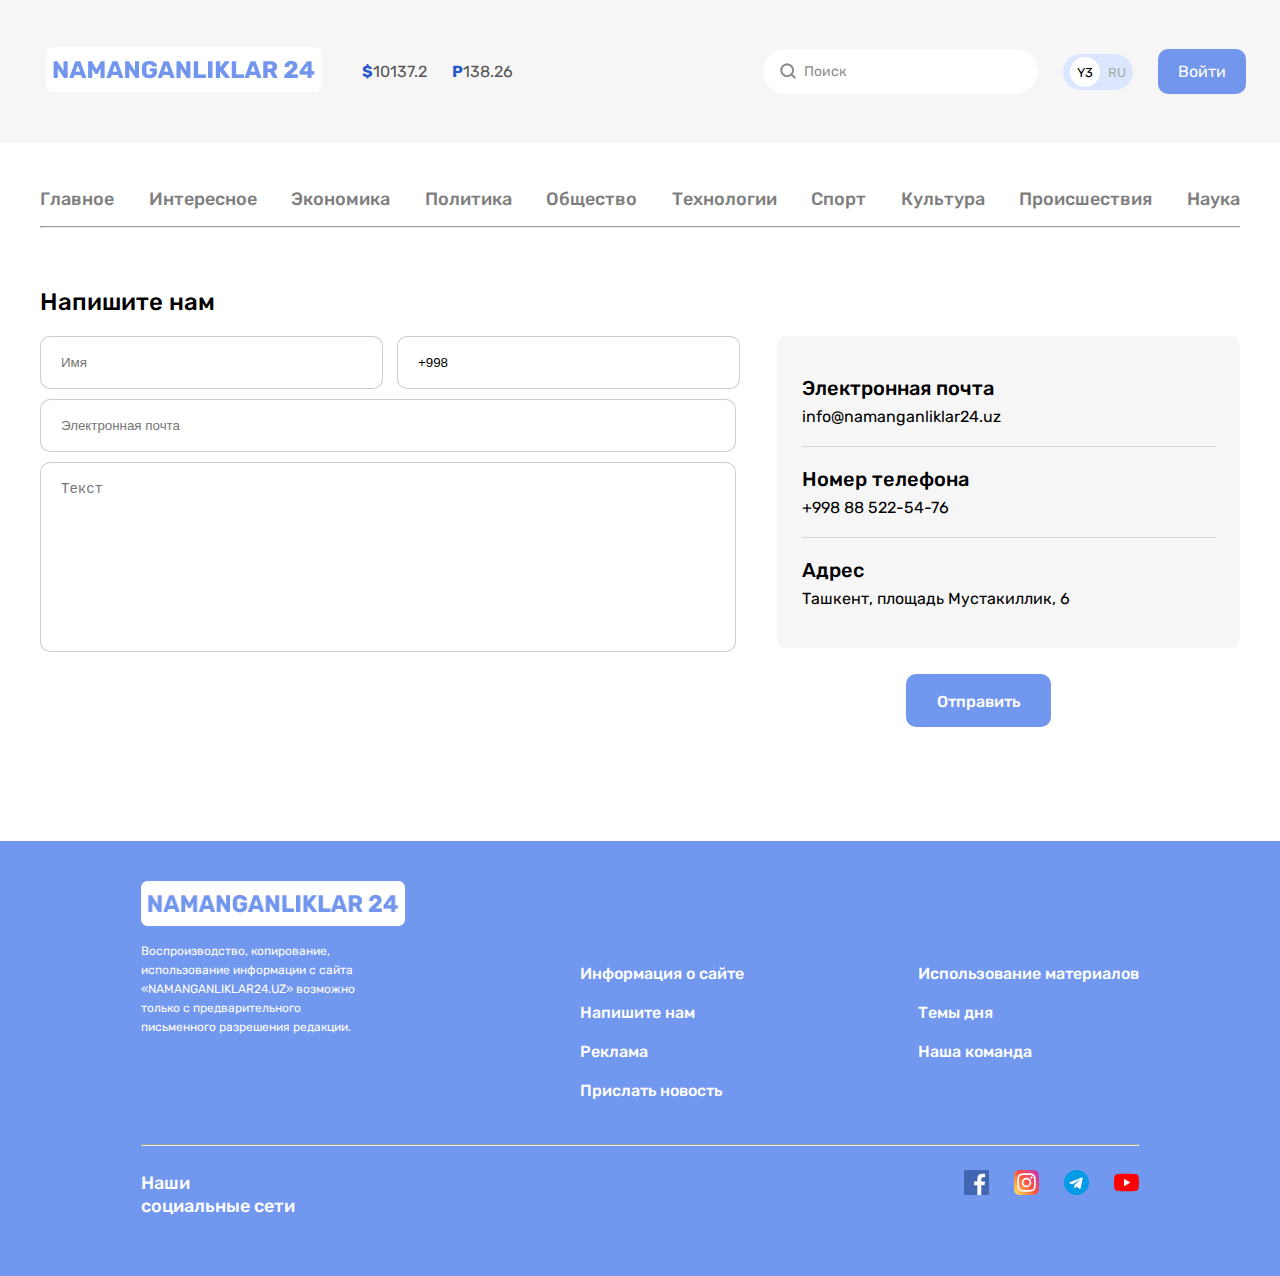
==== contact.html @ 20eacf01 "Add new page cantact" ====
<!DOCTYPE html>
<html lang="en">
<head>
  <meta charset="UTF-8">
  <meta http-equiv="X-UA-Compatible" content="IE=edge">
  <meta name="viewport" content="width=device-width, initial-scale=1.0">
  <title>contact</title>
  <link rel="stylesheet" href="./css/contact.css">
</head>
<body>
  <header class="header">
    <div class="header-top">
      <div class="container">
        <div class="header-place">
          <div class="header-start">
            <a class="logo-link" href="./index.html">
              <img class="site-logo" src="./rec/rec/NAMANGANLIKLAR24.png" width="276" height="45" alt="logo-Namanganliklar24">
            </a>
            <ul class="header-top-list">
              <li class="header-top-list-box">
                $
                <p class="header-box-text"> 10137.2</p>
              </li>
              <li class="header-top-list-box">
                P
                <p class="header-box-text"> 138.26</p>
              </li>
            </ul>
          </div>
          <div class="header-end">
            <div class="header-input">
              <p class="search-text">
                Поиск</p>
            </div>
            <div class="language">
              <span class="lang-uz">
                <a class="lang-text lang-activ"  href="#">
                  Y3
                </a>
              </span>
              <span class="lang-ru">
                <a class="lang-text" href="#">
                  RU
                </a>
              </span>
            </div>
            <a class="log-in" href="#">
              Войти
            </a>
          </div>
        </div>
      </div>
    </div>

    <div class="header-bottom">
      <div class="container">
        <nav class="header-nav">
          <ul class="header-list">
            <li class="header-list-box">
              <a class="header-link-box-text" href="./index.html">Главное</a>
            </li>
            <li class="header-list-box">
              <a class="header-link-box-text" href="#">Интересное</a>
            </li>
            <li class="header-list-box">
              <a class="header-link-box-text" href="#">Экономика</a>
            </li>
            <li class="header-list-box">
              <a class="header-link-box-text" href="#">Политика</a>
            </li>
            <li class="header-list-box">
              <a class="header-link-box-text" href="#">Общество</a>
            </li>
            <li class="header-list-box">
              <a class="header-link-box-text" href="#"> Технологии</a>
            </li>
            <li class="header-list-box">
              <a class="header-link-box-text" href="#">Спорт</a>
            </li>
            <li class="header-list-box">
              <a class="header-link-box-text" href="#">Культура</a>
            </li>
            <li class="header-list-box">
              <a class="header-link-box-text" href="#">Происшествия</a>
            </li>
            <li class="header-list-box">
              <a class="header-link-box-text" href="#">Наука</a>
            </li>
          </ul>
        </nav>
        <hr class="hr">
      </div>
    </div>

  </header>

<main>
  <section>
    <div class="container">
      <h2 class="contact-title">
        Напишите нам
      </h2>
      <div class="contact-place">
        <div class="contact-box">
          <div>
            <form action="https://echo.htmlacademy.ru/courses" method="post" autocomplete="off">
            
              <div class="input-top">
                <label class="for-lable" for="name">
                  <input class="for-input" type="text" name="Name" id="name" placeholder="Имя">
                </label>
                <label class="for-lable" for="numer">
                  <input class="for-input" type="text" name="contact" id="numer" value="+998" placeholder="Номер телефона">
                </label>
              </div>
              
              <div>
                <label class="for-lable" for="gmail">
                  <input class="for-input gmail-lable" type="email" name="email" id="gmail" placeholder="Электронная почта">
                </label>
              </div>
      
                <label class="for-lable" for="messege">
                  <textarea class="input-text" name="Messege" id="messege" cols="30" rows="10" placeholder="Текст"></textarea>
                </label>
      
                <div class="button">
                  <button class="button-contact" type="submit">
                    Отправить
                  </button>
                </div>
            </form>
          </div>
          <ul class="list">
            <li class="list-box">
              <p class="list-text">
                Электронная почта
              </p>
              <a class="list-link" target="blank" href="mailto:info@namanganliklar24.uz">info@namanganliklar24.uz</a>
            </li>
            <li class="list-box">
              <p class="list-text">
                Номер телефона
              </p>
              <a class="list-link" target="blank" href="tel:+998885225476">+998 88 522-54-76</a>
            </li>
            <li class="list-box">
              <p class="list-text">
                Адрес
              </p>
              <a class="list-link" target="blank" href="https://goo.gl/maps/aUXjGYq2XiFLrAkc7">Ташкент, площадь Мустакиллик, 6 </a>
            </li>
          </ul>
        </div>
      </div>



    </div>
  </section>
</main>


  <footer>
    <div class="container">
      <div class="footer-place">
        <div class="footer-box-place">
          <div>
            <img class="footer-logo-site" src="./rec/rec/NAMANGANLIKLAR24.png" width="264" height="45" alt="logo-site">
            <p class="footer-logo-text">
              Воспроизводство, копирование, использование информации с сайта «NAMANGANLIKLAR24.UZ» возможно только с предварительного письменного разрешения редакции.
            </p>
          </div>
          <ul class="footer-list">
            <li class="footer-list-box">
              <a class="footer-link-list" href="#">
                Информация о сайте            
              </a>
            </li>
            <li class="footer-list-box">
              <a class="footer-link-list" href="./contact.html">
                Напишите нам
              </a>
            </li>
            <li class="footer-list-box">
              <a class="footer-link-list" href="#">
              Реклама
              </a>
            </li>
            <li class="footer-list-box">
              <a class="footer-link-list" href="#">
                Прислать новость
              </a>
            </li>
          </ul>
          <ul class="footer-list-box-two">
            <li class="footer-list-box">
              <a class="footer-link-list" href="#">
                Использование материалов
              </a>
            </li>
            <li  class="footer-list-box">
              <a class="footer-link-list" href="#">
                Темы дня
              </a>
            </li>
            <li class="footer-list-box">
              <a class="footer-link-list" href="#">
                Наша команда
              </a>
            </li>
          </ul>
        </div>
  
        <div class="footer-bootom">
          <hr>
          <div class="place">
            <p class="footer-botom-text">
              Наши <br> социальные сети
            </p>
            <ul class="footer-sybol">
              <li class="sybol-box">
                <a target="blank" href="https://www.facebook.com/">
                  <img src="./rec/rec/free-icon-facebook-13840531.svg" width="25" height="25" alt="symbol-facebook">
                </a>
              </li>
              <li class="sybol-box">
                <a target="blank" href="https://www.instagram.com/">
                  <img src="./rec/rec/free-icon-instagram-21114631.svg" width="25" height="25" alt="symbol-instagram">
                </a>
              </li>
              <li class="sybol-box">
                <a target="blank" href="https://telegram.org/">
                  <img src="./rec/rec/free-icon-telegram-21116461.svg" width="25" height="25" alt="symbol-telegram">
                </a>
              </li>
              <li class="sybol-box"> 
                <a target="blank" href="https://www.youtube.com/">
                  <img src="./rec/rec/free-icon-youtube-13840601.svg" width="25" height="25" alt="symbol-youtube">
                </a>
              </li>
            </ul>
          </div>
  
        </div>
        </div>
        
    </div>
  </footer>
</body>
</html>
---- css/contact.css ----
/* rubik-regular - latin_cyrillic */
@font-face {
  font-family: 'Rubik';
  font-style: normal;
  font-weight: 400;
  src: local(''),
       url('../fonts/rubik-v20-latin_cyrillic-regular.woff2') format('woff2'),
       url('../fonts/rubik-v20-latin_cyrillic-regular.woff2') format('woff'); 
}
/* rubik-500 - latin_cyrillic */
@font-face {
  font-family: 'Rubik';
  font-style: normal;
  font-weight: 500;
  src: local(''),
       url('../fonts/rubik-v20-latin_cyrillic-500.woff2') format('woff2'),
       url('../fonts/rubik-v20-latin_cyrillic-500.woff') format('woff'); 
}
/* rubik-700 - latin_cyrillic */
@font-face {
  font-family: 'Rubik';
  font-style: normal;
  font-weight: 700;
  src: local(''),
       url('../fonts/rubik-v20-latin_cyrillic-700.woff2') format('woff2'),
       url('../fonts/rubik-v20-latin_cyrillic-700.woff') format('woff');
}
*{
  box-sizing: border-box;
}
body{
  margin: 0;
  font-family: 'Rubik', sans-serif;
}


.header-top{
  background-color: #F6F6F6;
  padding: 30px 0 30px 12px;
}
.container{
  width: 1200px;
  margin: 0 auto;
}
.header-place{
  display: flex;
  justify-content: space-between;
}

.header-start{
  display: flex;
  justify-content: space-between;
  text-align: center;
  align-items: center;
}

.header-top-list{
  display: flex;
  align-items: center;
}
.header-top-list-box{
  display: flex;
  align-items: center;
  font-weight: 700;
  font-size: 16px;
  line-height: 19px;
  color: #2959CE;
  margin-right: 25px;
}
.header-box-text{
  font-weight: 400;
  font-size: 16px;
  line-height: 19px;
  color: #555555;
}
.header-end{
  display: flex;
  align-items: center;
}
.language{
  display: flex;
  justify-content: space-around;
  align-items: center;
  width: 70px;
  margin-right: 25px;
  padding: 3px;
  line-height: 15px;
  background-color: #DCE6FF;
  border-radius: 39px;
  text-align: center;
}
.header-input::before{
  position: absolute;
  width: 40px;
  height: 40px;
  content: "";
  background-image: url('../rec/rec/Icon-Outline-search.svg');
  background-position: calc(50% + 5px) calc(50% + 2px);
  background-repeat: no-repeat;

  
}
.lang-text{
  font-size: 13px;
  line-height: 15px;
  font-style: normal;
  color: #A6A6A6;
  text-decoration: none;
}
.lang-activ{
  color: #000;
}

.lang-uz{
  width: 30px;
  height: 30px;
  border-radius: 50%;
  background-color: #fff;
  padding-top: 7px;
}
.lang-ru{
  text-decoration: none;
  color: #A6A6A6;
}
/* .header{
  margin-bottom: 591px;
} */



.header-input{
  width: 276px;
  border-radius: 60px;
  margin-right: 25px;
  background-color: #fff;
}
.log-in{
  padding: 13px 20px;
  background-color: #7296EC;
  text-decoration: none;
  border-radius: 10px;
  color: #fff;
  margin: 0;
}
.input-text{
  font-weight: 400;
  font-size: 14px;
  line-height: 17px;
  color: #8D8D8D;
  margin-right: 41px;
  /* padding-left: 41px; */
}
.header-input{
  width: 275px;
  height: 45px;
  background-color: #fff;
  border-radius: 60px;
  background-image: url("../rec/rec/Icon-Outline-sea421430499");
  
}
.search-text{
  /* margin-right: 41px; */
  padding-left: 41px;
  font-size: 14px;
  line-height: 17px;
  color: #8D8D8D;
}

.header-list{
  display: flex;
  align-items: center;
  justify-content: space-between;
  padding: 30px 0 0 0;
}
.hr{
  margin-bottom: 40px;
}
.header-list-box{
  list-style: none;
}
.header-link-box-text{
  font-family: 'Rubik';
  text-decoration: none;
  font-weight: 500;
  font-size: 18px;
  line-height: 21px;
  text-align: center;
  color: #7F7F7F;
}
.hero-place{
  width: 1200px;
  margin: 0 auto;
  margin-bottom: 50px;
}

.hero-list{
  display: flex;
  justify-content: center;
  padding: 0;
}
.contact-place{
  width: 1200px;
}
.contact-box{
  display: flex;
  margin-bottom: 173px;

}

.contact-title{
  font-family: "Rubik", "Arila", sans-serif;
  font-style: normal;
  font-weight: 500;
  font-size: 24px;
  line-height: 28px;
  color: #000000;
  margin: 0;
  margin-top: 60px;
  margin-bottom: 20px;
}
.for-input{
  width: 343px;
  padding: 18px 0 18px 20px;
  border-radius: 10px;
  margin: 0;
  margin-bottom: 10px;
  margin-right: 10px;
  border: 1px solid #00000033;
}
.gmail-lable{
  width: 696px;
}

.input-text{
  display: block;
  width: 696px;
  border-radius: 10px;
  border: 1px solid #00000033;
  resize: none;
  padding: 18px 0 0 20px;

}
.list{
  width: 494px;
  background-color: #F6F6F6;
  border-radius: 10px;
  padding: 40px 25px 40px 25px;
  margin: 0;
  margin-bottom: 20px;
}
.list-box{
  list-style: none;
  border-bottom: 1px solid #D2D2D2;
  padding-bottom: 20px;
  margin-bottom: 20px;
}
.list-box:nth-child(3){
  margin-bottom: 0;
  border-bottom: none;
  padding-bottom: 0;
}
.list-text{
  margin: 0;
  margin-bottom: 7px;
  font-family: "Rubik", "Arial", sans-serif;
  font-style: normal;
  font-weight: 500;
  font-size: 20px;
  line-height: 24px;
  color: #000000;
}
.list-link{
  text-decoration: none;
  margin: 0;
  font-family: 'Rubik';
  font-style: normal;
  font-weight: 400;
  font-size: 16px;
  line-height: 19px;
  color: #000000;
}


.button{
  display: flex;
  text-align: center;
  justify-content: center;
  position: absolute;
  width: 145px;
  height: 53px;
  left: 671px;
  top: 614px;
  background: #7297EF;
  border-radius: 10px;
  padding: 17px 30px 17px 30px;
  margin-top: 60px;
  margin-left: 235px;
}

.button-contact{
  font-family: "Rubik", "Arial", sans-serif;
  font-style: normal;
  font-weight: 500;
  font-size: 16px;
  line-height: 19px;
  color: #FFFFFF;
  border: none;
  background-color: #7297EF;
}


footer{
  background-color: #7297EF;
}
.footer-place{
  padding: 40px;
}
.footer-logo-text{
  font-family: 'Rubik';
  font-style: normal;
  font-weight: 400;
  font-size: 12px;
  line-height: 19px;
  color: #FFFFFF;
}
.footer-list{
  margin-top: 83px;
}
.footer-list-box{
list-style: none;
margin-bottom: 20px;
}
.footer-link-list{
  font-weight: 500;
  font-size: 16px;
  line-height: 19px;
  color: #FFFFFF;
  text-decoration: none;
}
.footer-list-box-two{
  margin-top: 83px;

}
.footer-box-place{
  width: 998px;
  display: flex;
  justify-content: space-between;
  margin: 0 auto;
}
.place{
  display: flex;
  justify-content: space-between;
}

.footer-bootom{
  width: 998px;
  margin: 0 auto;
}
.footer-sybol{
  display: flex;
}
.footer-botom-text{
  font-weight: 500;
  font-size: 18px;
  line-height: 23px;
  color: #FFFFFF;
}
.footer-logo-text{
  width: 229px;
}
.sybol-box{
  list-style: none;
  margin-left: 25px; 
}
.ha{
  margin: 0;
  
}
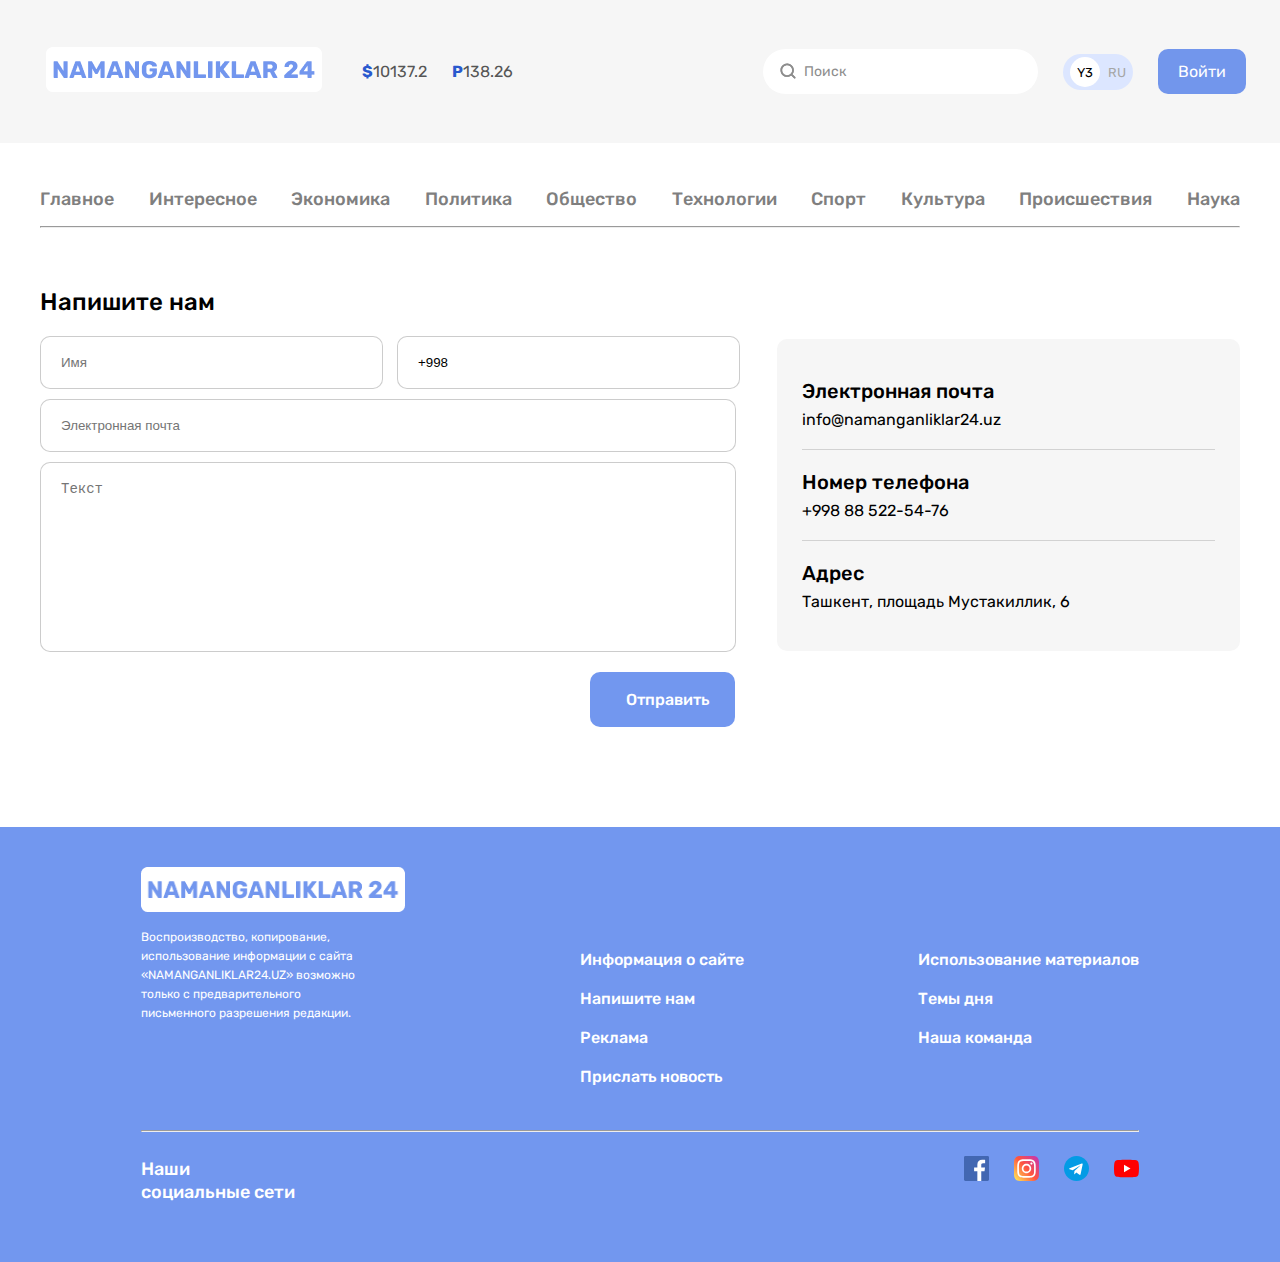
==== commit d30a82a5: "Add fixed bugs" ====
--- a/contact.html
+++ b/contact.html
@@ -97,66 +97,69 @@
 <main>
   <section>
     <div class="container">
-      <h2 class="contact-title">
-        Напишите нам
-      </h2>
-      <div class="contact-place">
+      <div class="contact-box-top">
+
+        <h2 class="contact-title">
+          Напишите нам
+        </h2>
+
         <div class="contact-box">
-          <div>
-            <form action="https://echo.htmlacademy.ru/courses" method="post" autocomplete="off">
+              <form action="https://echo.htmlacademy.ru/courses" method="post" autocomplete="off" >
+              
+                <div class="input-top">
+                  <label class="for-lable">
+                    <input class="for-input" type="text" name="Name" placeholder="Имя" required>
+                  </label>
+                  <label class="for-lable">
+                    <input class="for-input" type="tel" name="contact"  value="+998" placeholder="Номер телефона"required>
+                  </label>
+                </div>
+                
+                <div>
+                  <label class="for-lable" >
+                    <input class="for-input gmail-lable" type="email" name="email"  placeholder="Электронная почта" required>
+                  </label>
+                </div>
+        
+                  <label class="for-lable" for="messege">
+                    <textarea class="input-text" name="Messege"  cols="30" rows="10" placeholder="Текст" required></textarea>
+                  </label>
+        
+                  <div class="button">
+                    <button class="button-contact" type="submit" id="">
+                      Отправить
+                    </button>
+                  </div>
+
+              </form>
+            <ul class="list">
+              <li class="list-box">
+                <p class="list-text">
+                  Электронная почта
+                </p>
+                <a class="list-link" target="blank" href="mailto:info@namanganliklar24.uz">info@namanganliklar24.uz</a>
+              </li>
+              <li class="list-box">
+                <p class="list-text">
+                  Номер телефона
+                </p>
+                <a class="list-link" target="blank" href="tel:+998885225476">+998 88 522-54-76</a>
+              </li>
+              <li class="list-box">
+                <p class="list-text">
+                  Адрес
+                </p>
+                <a class="list-link" target="blank" href="https://goo.gl/maps/aUXjGYq2XiFLrAkc7">Ташкент, площадь Мустакиллик, 6 </a>
+              </li>
             
-              <div class="input-top">
-                <label class="for-lable" for="name">
-                  <input class="for-input" type="text" name="Name" id="name" placeholder="Имя">
-                </label>
-                <label class="for-lable" for="numer">
-                  <input class="for-input" type="text" name="contact" id="numer" value="+998" placeholder="Номер телефона">
-                </label>
-              </div>
-              
-              <div>
-                <label class="for-lable" for="gmail">
-                  <input class="for-input gmail-lable" type="email" name="email" id="gmail" placeholder="Электронная почта">
-                </label>
-              </div>
-      
-                <label class="for-lable" for="messege">
-                  <textarea class="input-text" name="Messege" id="messege" cols="30" rows="10" placeholder="Текст"></textarea>
-                </label>
-      
-                <div class="button">
-                  <button class="button-contact" type="submit">
-                    Отправить
-                  </button>
-                </div>
-            </form>
-          </div>
-          <ul class="list">
-            <li class="list-box">
-              <p class="list-text">
-                Электронная почта
-              </p>
-              <a class="list-link" target="blank" href="mailto:info@namanganliklar24.uz">info@namanganliklar24.uz</a>
-            </li>
-            <li class="list-box">
-              <p class="list-text">
-                Номер телефона
-              </p>
-              <a class="list-link" target="blank" href="tel:+998885225476">+998 88 522-54-76</a>
-            </li>
-            <li class="list-box">
-              <p class="list-text">
-                Адрес
-              </p>
-              <a class="list-link" target="blank" href="https://goo.gl/maps/aUXjGYq2XiFLrAkc7">Ташкент, площадь Мустакиллик, 6 </a>
-            </li>
-          </ul>
-        </div>
+            
+            </ul>
+        </div>
+
+
       </div>
-
-
-
-    </div>
+    </div>
+  
   </section>
 </main>
 
--- a/css/contact.css
+++ b/css/contact.css
@@ -165,6 +165,9 @@
   line-height: 17px;
   color: #8D8D8D;
 }
+.hr{
+  margin: 0;
+}
 
 .header-list{
   display: flex;
@@ -172,9 +175,7 @@
   justify-content: space-between;
   padding: 30px 0 0 0;
 }
-.hr{
-  margin-bottom: 40px;
-}
+
 .header-list-box{
   list-style: none;
 }
@@ -198,12 +199,19 @@
   justify-content: center;
   padding: 0;
 }
+.contact-box-top{
+  padding-top: 60px;
+  padding-bottom: 100px;
+}
+
+
 .contact-place{
   width: 1200px;
 }
 .contact-box{
   display: flex;
-  margin-bottom: 173px;
+  align-items: center;
+
 
 }
 
@@ -215,7 +223,6 @@
   line-height: 28px;
   color: #000000;
   margin: 0;
-  margin-top: 60px;
   margin-bottom: 20px;
 }
 .for-input{
@@ -246,7 +253,7 @@
   border-radius: 10px;
   padding: 40px 25px 40px 25px;
   margin: 0;
-  margin-bottom: 20px;
+  margin-bottom: 73px;
 }
 .list-box{
   list-style: none;
@@ -283,18 +290,13 @@
 
 .button{
   display: flex;
-  text-align: center;
-  justify-content: center;
-  position: absolute;
   width: 145px;
-  height: 53px;
-  left: 671px;
-  top: 614px;
   background: #7297EF;
   border-radius: 10px;
   padding: 17px 30px 17px 30px;
-  margin-top: 60px;
-  margin-left: 235px;
+  margin: 0 auto;
+  margin-left: 550px;
+  margin-top: 20px;
 }
 
 .button-contact{
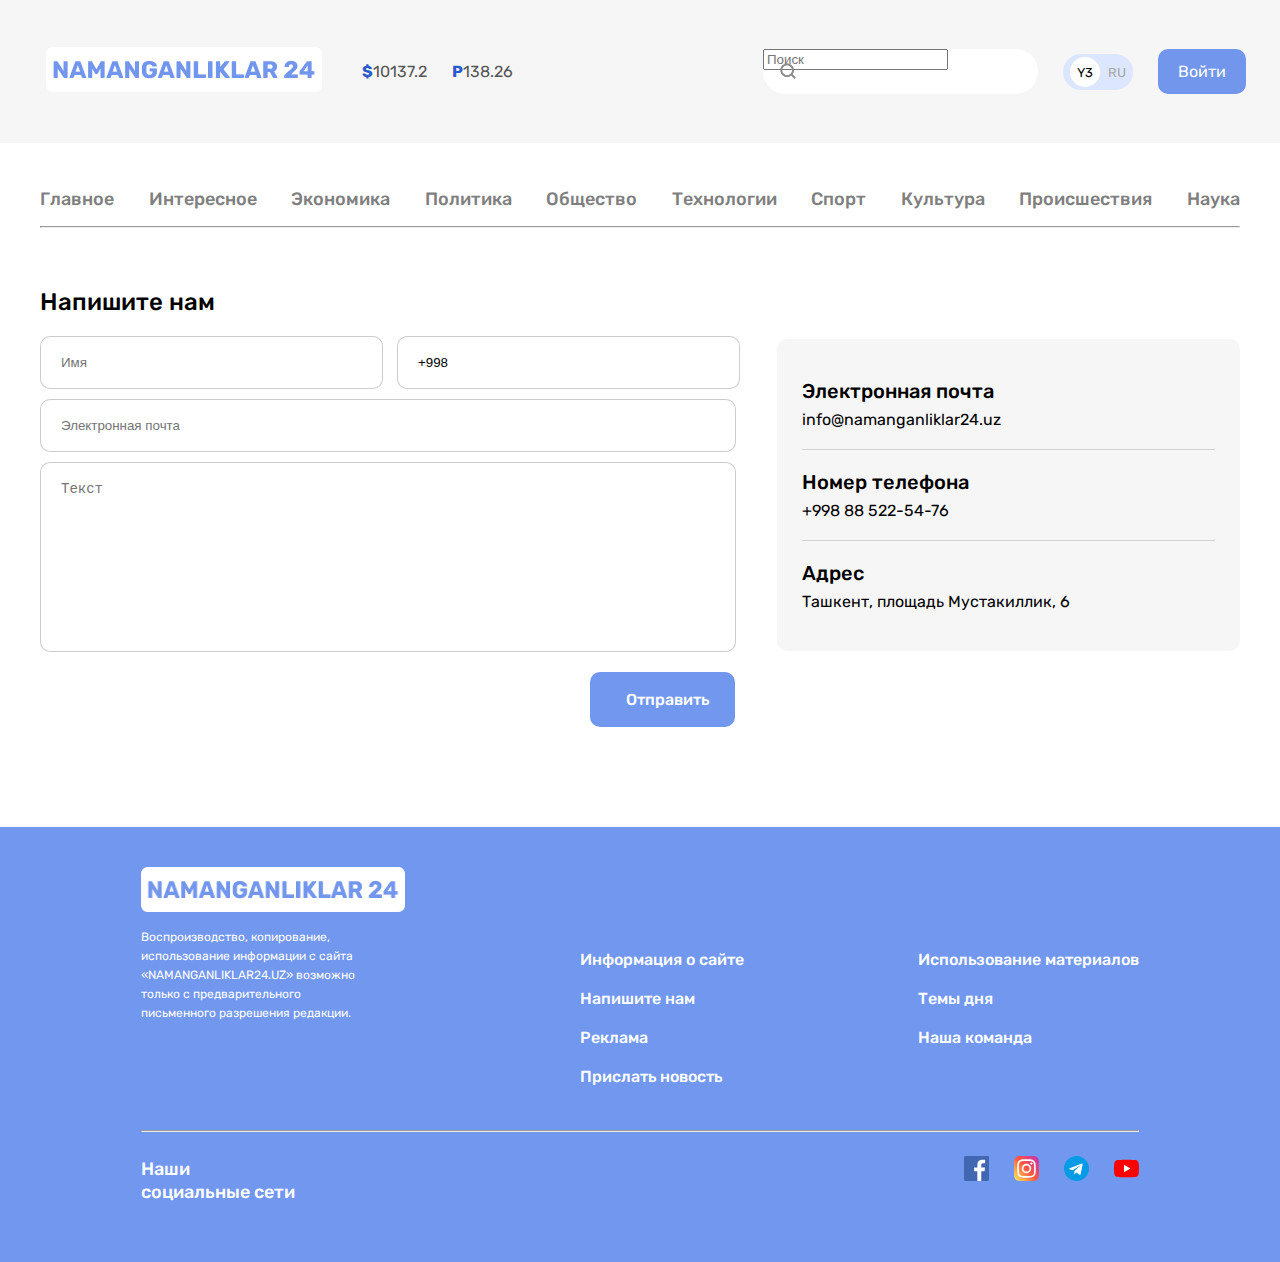
==== commit 98477a89: "Add news pages" ====
--- a/contact.html
+++ b/contact.html
@@ -29,8 +29,10 @@
           </div>
           <div class="header-end">
             <div class="header-input">
-              <p class="search-text">
-                Поиск</p>
+              <form action="#">
+                <input class="header-input-box" type="search" name="search" aria-label="Поиск" placeholder="Поиск">
+              </form>
+
             </div>
             <div class="language">
               <span class="lang-uz">
--- a/css/contact.css
+++ b/css/contact.css
@@ -377,4 +377,10 @@
 .ha{
   margin: 0;
   
+}
+.second-page-two::before{
+  background-image: url("../page-2/logo/vt.png");
+  content: "";
+  width: 20px;
+  height: 20px;
 }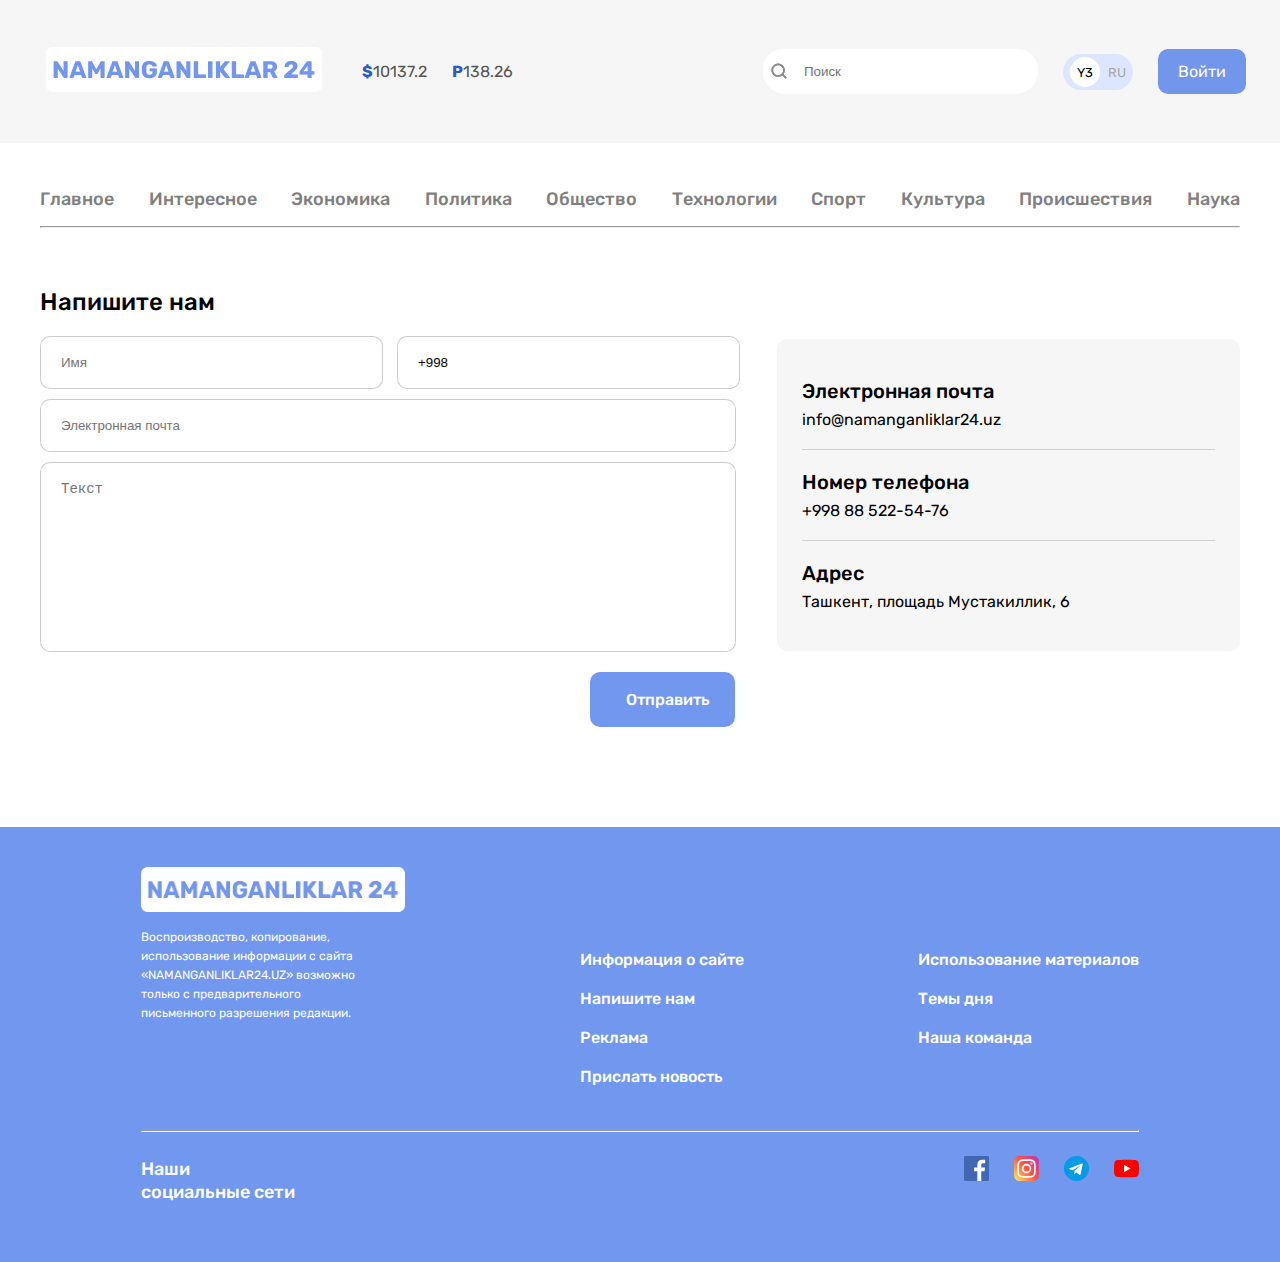
==== commit 1b75e432: "Add change input contact" ====
--- a/contact.html
+++ b/contact.html
@@ -29,7 +29,7 @@
           </div>
           <div class="header-end">
             <div class="header-input">
-              <form action="#">
+              <form action="#" autocomplete="off">
                 <input class="header-input-box" type="search" name="search" aria-label="Поиск" placeholder="Поиск">
               </form>
 
--- a/css/contact.css
+++ b/css/contact.css
@@ -91,11 +91,12 @@
 }
 .header-input::before{
   position: absolute;
-  width: 40px;
-  height: 40px;
+  width: 50px;
+  height: 50px;
   content: "";
+  border-radius: 50%;
   background-image: url('../rec/rec/Icon-Outline-search.svg');
-  background-position: calc(50% + 5px) calc(50% + 2px);
+  background-position: left 6px top 12px; 
   background-repeat: no-repeat;
 
   
@@ -156,7 +157,13 @@
   background-color: #fff;
   border-radius: 60px;
   background-image: url("../rec/rec/Icon-Outline-sea421430499");
-  
+ 
+}
+.header-input-box{
+  border: none;
+  border-radius: 20px;
+  padding: 15px 0 13px 41px;
+  width: 275px;
 }
 .search-text{
   /* margin-right: 41px; */
